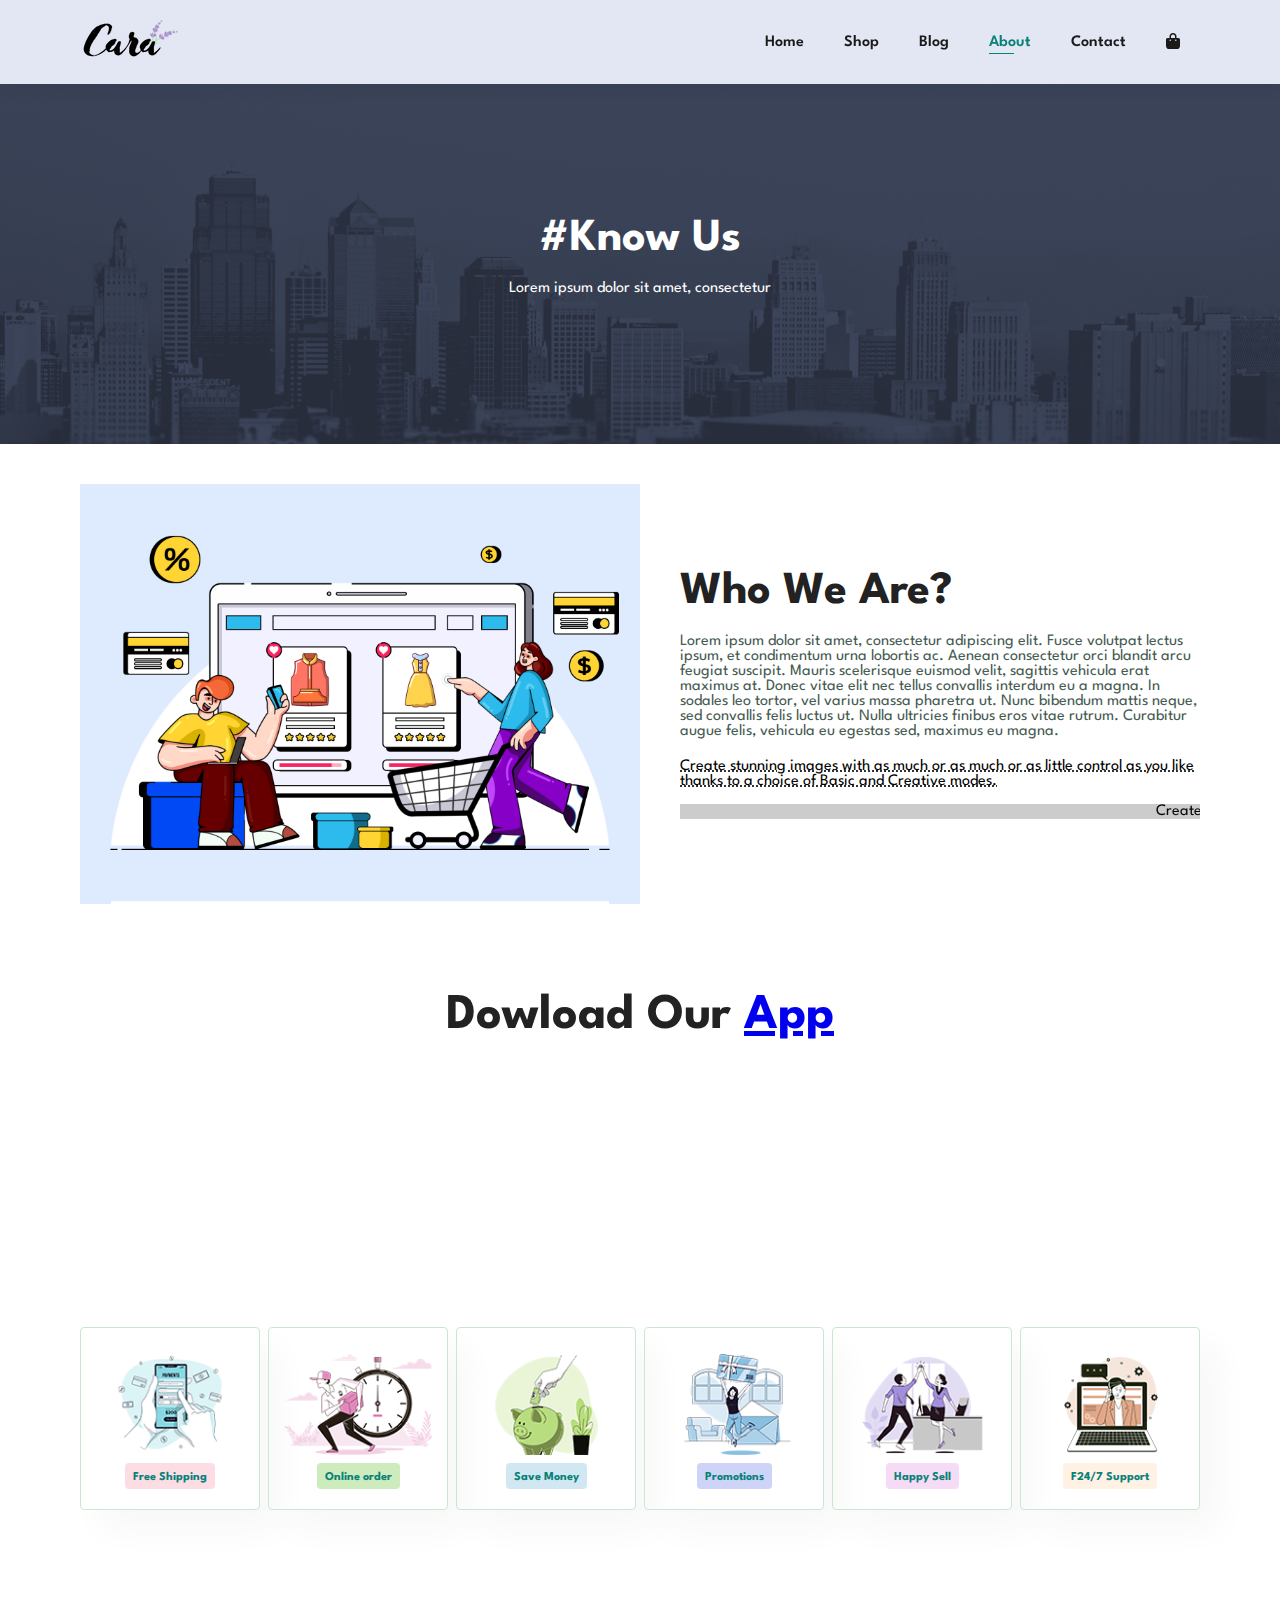
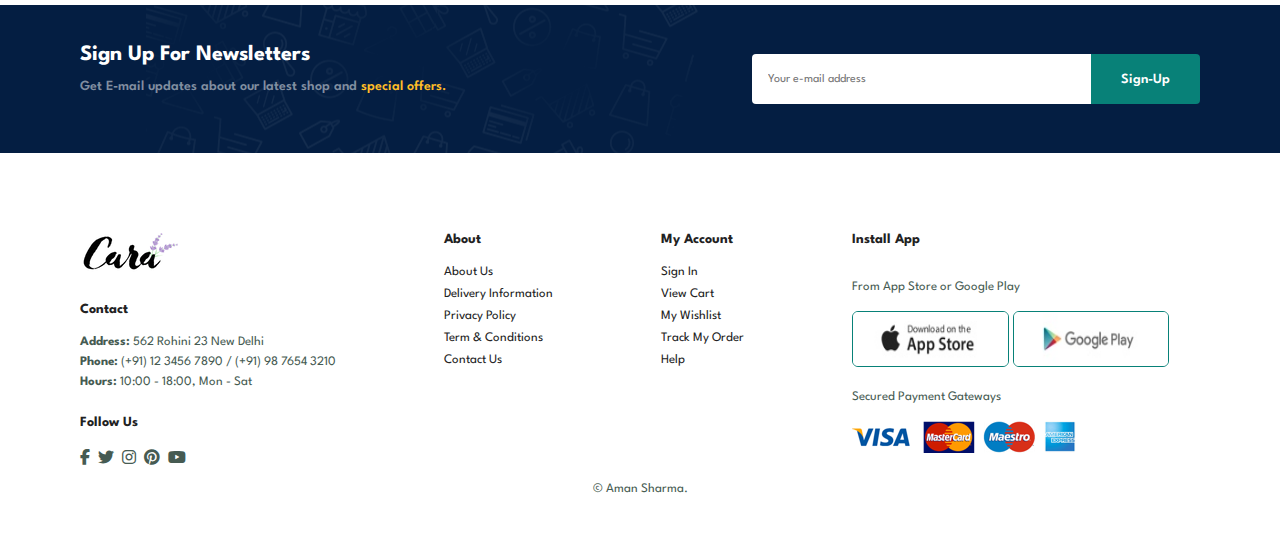
==== about.html @ 6c916ee3 "Add files via upload" ====
<!DOCTYPE html>
<html lang="en">
<head>
    <meta charset="UTF-8">
    <meta http-equiv="X-UA-Compatible" content="IE=edge">
    <meta name="viewport" content="width=device-width, initial-scale=1.0">
    <title>ecom2</title>
    <link rel="stylesheet" href="css/style.css">
    <link rel="stylesheet" href="css/responsive-style.css">
    <link rel="stylesheet" href="https://cdnjs.cloudflare.com/ajax/libs/font-awesome/6.2.0/css/all.min.css">

</head>
<body>
    <section id="header">
        <a href="index.html"><img src="img/logo.png" class="logo" alt=""></a>
        <div>
            <ul id="navbar">
                <li><a href="index.html">Home</a></li>
                <li><a href="shop.html">Shop</a></li>
                <li><a href="blog.html">Blog</a></li>
                <li><a class="active" href="about.html">About</a></li>
                <li><a href="contact.html">Contact</a></li>
                <li id="lg-bag"><a href="cart.html"><i class="fa fa-bag-shopping"></i></a></li>
                <a href="#" id="close" class="fas fa-outdent"></a>
            </ul>
        </div>
        <div id="mobile">
            <a href="cart.html"><i class="fa fa-bag-shopping"></i></a>
            <i id="bar" class="fas fa-outdent"></i>
        </div>
    </section>

    <section id="page-header" class="about-header">
        
        <h2>#Know Us</h2>

        <p>Lorem ipsum dolor sit amet, consectetur</p>
        
    </section>

    <section id="about-head" class="section-p1">
        <img src="img/about/a6.jpg" alt="">
        <div>
            <h2>Who We Are? </h2>
            <p>
                Lorem ipsum dolor sit amet, consectetur 
                adipiscing elit. Fusce volutpat lectus ipsum, 
                et condimentum urna lobortis ac.
                 Aenean consectetur orci blandit arcu feugiat 
                 suscipit. Mauris scelerisque euismod velit,
                  sagittis vehicula erat maximus at. Donec vitae 
                  elit nec tellus convallis interdum eu a magna. 
                  In sodales leo tortor, vel varius massa 
                  pharetra ut. Nunc bibendum mattis neque, 
                  sed convallis felis luctus ut. Nulla ultricies
                   finibus eros vitae rutrum. Curabitur augue 
                   felis, vehicula eu egestas sed, maximus eu 
                   magna.</p>

                   <abbr title="">Create stunning images with as much or as much or as little control as you like
                    thanks to a choice of Basic and Creative modes. </abbr>
                    <br>
                    <br>
                    <marquee bgcolor="#ccc" loop="-1" scrollamount="5" width="100%">Create stunning images with as much or as much or as little control as you like
                        thanks to a choice of Basic and Creative modes.</marquee>
        </div>
    </section>

    <section id="about-app" class="section-p1">
        <h1>Dowload Our <a href="#">App</a></h1>
        <div class="video">
            <video autoplay muted loop src="img/about/1.mp4"></video>
        </div>
    </section>

    <section id="feature" class="section-p1">
        <div class="fe-box">
            <img src="img/features/f1.png" alt="">
            <h6>Free Shipping</h6>
        </div>
        <div class="fe-box">
            <img src="img/features/f2.png" alt="">
            <h6>Online order</h6>
        </div>
        <div class="fe-box">
            <img src="img/features/f3.png" alt="">
            <h6>Save Money</h6>
        </div>
        <div class="fe-box">
            <img src="img/features/f4.png" alt="">
            <h6>Promotions</h6>
        </div>
        <div class="fe-box">
            <img src="img/features/f5.png" alt="">
            <h6>Happy Sell</h6>
        </div>
        <div class="fe-box">
            <img src="img/features/f6.png" alt="">
            <h6>F24/7 Support</h6>
        </div>
    </section>

    

    <section id="newsletter" class="section-p1 section-m1">
        <div class="newstext">
            <h4>Sign Up For Newsletters</h4>
            <p>Get E-mail updates about our latest shop and <Span>special offers.</Span></p>
        </div>
        <form class="form" action="https://sheetdb.io/api/v1/zs05rbu2neoh1" method="post" id="sheetdb-form" >
            <input type="email" placeholder="Your e-mail address" name="data[subscribers]" required>
            <button type="submit" class="normal">Sign-Up</button>
        </form>
    </section>

    <footer class="section-p1">
        <div class="col">
            <img class="logo" src="img/logo.png" alt="">
            <h4>Contact</h4>
            <p><strong>Address:</strong> 562 Rohini 23 New Delhi</p>
            <p><strong>Phone: </strong> (+91) 12 3456 7890 / (+91) 98 7654 3210</p>
            <p><strong>Hours: </strong>10:00 - 18:00, Mon - Sat</p>
            <div class="follow">
                <h4>Follow Us</h4>
                <div class="icon">
                    <i class="fab fa-facebook-f"></i>
                    <i class="fab fa-twitter"></i>
                    <i class="fab fa-instagram"></i>
                    <i class="fab fa-pinterest"></i>
                    <i class="fab fa-youtube"></i>
                </div>
            </div>
        </div>
        <div class="col">
            <h4>About</h4>
            <a href="#">About Us</a>
            <a href="#">Delivery Information</a>
            <a href="#">Privacy Policy</a>
            <a href="#">Term & Conditions</a>
            <a href="#">Contact Us</a>
        </div>
        <div class="col">
            <h4>My Account</h4>
            <a href="#">Sign In</a>
            <a href="#">View Cart</a>
            <a href="#">My Wishlist</a>
            <a href="#">Track My Order</a>
            <a href="#">Help</a>
        </div>
        <div class="col install">
            <h4>Install App</h4>
            <p>From App Store or Google Play</p>
            <div class="row">
                <img src="img/pay/app.jpg" alt="">
                <img src="img/pay/play.jpg" alt="">
            </div>
            <p>Secured Payment Gateways</p>
            <img src="img/pay/pay.png" alt="">
        </div>
        <div class="copyright">
            <p>© Aman Sharma.</p>
        </div>
    </footer>
 

    <script src="js/form.js"></script>
    <script src="js/main.js"></script>
</body>
</html>
---- css/style.css ----
@import url('https://fonts.googleapis.com/css2?family=Spartan:wght@100;200;300;400;500;600;700;800;900&display=swap');
*{
    margin: 0;
    padding: 0;
    box-sizing: border-box;
    font-family: 'Spartan',sans-serif;
}

h1{
    font-size: 50px;
    line-height: 64px;
    color: #222;
}

h2{
    font-size: 46px;
    line-height: 54px;
    color: #222;
}

h4{
    font-size: 20px;
    color: #222;
}

h6{
    font-weight: 700;
    font-size: 12px;
}

p{
    font-size: 16px;
    color: #465b52;
    margin: 15px 0 20px 0;
}

.section-p1{
    padding: 40px 80px;
}

.section-m1{
    margin: 40px 0;
}

button.normal{
    font-size: 14px;
    font-weight: 600;
    padding: 15px 30px;
    color: #000;
    background-color: #fff;
    border-radius: 4px;
    cursor: pointer;
    border: none;
    outline: none;
    transition: 0.2s;
}

button.white{
    font-size: 13px;
    font-weight: 600;
    padding: 11px 18px;
    color: #fff;
    background-color: transparent;
    cursor: pointer;
    border: 1px solid #fff;
    outline: none;
    transition: 0.2s;
}

body{
    width: 100%;
}


/* header start */

#header{
    display: flex;
    align-items: center;
    justify-content: space-between;
    padding: 20px 80px;
    background-color: #e3e6f3;
    box-shadow: 0 5px 15px rgba(0, 0, 0, 0.06);
    z-index: 999;
    position: sticky;
    top: 0;
    left: 0;

}

#navbar{
    display: flex;
    align-items: center;
    justify-content: center;
}
#navbar li{
    list-style: none;
    padding: 0 20px;
    position: relative;
}

#navbar li a{
    text-decoration: none;
    font-size: 16px;
    font-weight: 600;
    color: #1a1a1a;
    transition: 0.3s ease;
}
#navbar li a:hover{
    color: #088178;
}

#navbar li a:hover,
#navbar li a.active{
    color: #088178;
}

#mobile{
    display: none;
    align-items: center;
}
#close{
    display: none;
}

#navbar li a.active::after,
#navbar li a:hover::after{
    content: "";
    width: 30%;
    height: 2%;
    background-color: #088178;
    position: absolute;
    bottom: -4px ;
    left: 20px;
}
/* home page */
    #hero {
        background: url("/img/hero4.png") no-repeat center;
        height: 90vh;
        width: 100%;
        background-size: cover;
        background-position: top 25% right 0;
        padding: 0 80px ;
        display: flex;
        flex-direction: column;
        align-items: flex-start;
        justify-content: center;
    }

#hero h4{
    padding-bottom: 15px;
}

#hero h1{
    color: #088178;
}

#hero button{
    background-image: url("/img/button.png");
    background-color: transparent;
    color: #088178;
    border: 0;
    padding: 14px 80px 14px 65px;
    background-repeat: no-repeat;
    cursor: pointer;
    font-weight: 700;
    font-size: 15px;
}

#feature{
    display: flex;
    align-items: center;
    justify-content: space-between;
    flex-wrap: wrap;
}

#feature .fe-box{
    width: 180px;
    text-align: center;
    padding: 25px 15px ;
    box-shadow: 20px 20px 34px rgba( 0, 0, 0, 0.03);
    border: 1px solid #cce7d0;
    border-radius: 4px;
    margin:  15px 0;
}

#feature .fe-box:hover{
    box-shadow: 10px 10px 54px rgba(70, 62, 221, 0.1);
}

#feature .fe-box h6 {
    display: inline;
    padding: 9px 8px 6px 8px ;
    line-height: 1;
    border-radius: 4px;
    color: #088178;
    background-color: #fddde4;
}

#feature .fe-box:nth-child(2) h6 {
    background-color: #cdebbc;
}
#feature .fe-box:nth-child(3) h6 {
    background-color: #d1e8f2;
}
#feature .fe-box:nth-child(4) h6 {
    background-color: #cdd4f8;
}

#feature .fe-box:nth-child(5) h6 {
    background-color: #f6dbf6;
}

#feature .fe-box:nth-child(6) h6 {
    background-color: #fff2e5;
}

#feature .fe-box img{
    width: 100%;
    margin-bottom: 10px;
}

#product1{
    text-align: center;
}

#product1 .pro-container{
    display: flex;
    justify-content: space-between;
    padding-top: 20px;
    flex-wrap: wrap;
}

#product1 .pro{
    width: 23%;
    min-width: 250px;
    padding: 10px 12px;
    border: 1px solid #cce7d0;
    border-radius: 25px;
    cursor: pointer;
    box-shadow: 20px 20px 30px rgba( 0, 0, 0, 0.02);
    margin: 15px 0;
    transition: 0.2s ease;
    position: relative;
}

#product1 .pro:hover{
    box-shadow: 20px 20px 30px rgba( 0, 0, 0, 0.06);
}

#product1 .pro img{
    width: 100%;
    border-radius: 20px;
}

#product1 .pro .des{
    text-align: start;
    padding: 10px 0;
}

#product1 .pro .des span{
    color: #606063;
    font-size: 12px;
}

#product1 .pro .des h5{
    padding-top: 7px;
    color: #1a1a1a;
    font-size: 14px;
}

#product1 .pro .des i{
    font-size: 12px;
    color: rgb( 245, 181, 25);
}

#product1 .pro .des h4{
    padding-top: 7px;
    font-size: 15px;
    font-weight: 700;
    color: #088178;
}

#product1 .pro .cart{
    width: 40px;
    height: 40px;
    line-height: 40px;
    border-radius: 50px;
    background-color: #e8f6ea;
    color: #088178;
    border: 1px solid #cce7d0;
    position: absolute;
    bottom: 20px;
    right: 10px;
}

#banner{
    display: flex;
    flex-direction: column;
    justify-content: center;
    align-items: center;
    text-align: center;
    background-image: url(/img/banner/b2.jpg);
    width: 100%;
    height: 40vh;
    background-size: cover;
    background-position: center;
}

#banner h4{
    color: #fff;
    font-size: 16px;
}

#banner h2{
    color: #fff;
    font-size: 30px;
    padding: 20px 0;
}

#banner h2 span{
    color: #ef3636
}

#banner button:hover{
    background-color: #088178;
    color: #fff;
}
#sm-banner{
    display: flex;
    justify-content: space-between;
    flex-wrap: wrap;
}

#sm-banner .banner-box{
    display: flex;
    flex-direction: column;
    justify-content: center;
    align-items: flex-start;
    background-image: url(/img/banner/b17.jpg);
    width: 580px;
    height: 50vh;
    background-size: cover;
    background-position: center;
    padding: 30px;
}

#sm-banner .banner-box2{
    background-image: url(/img/banner/b10.jpg);
}

#sm-banner h4{
    color: #fff;
    font-size: 20px;
    font-weight: 300;
}

#sm-banner h2{
    color: #fff;
    font-size: 28px;
    font-weight: 800;
}

#sm-banner span{
    color: #fff;
    font-size: 14px;
    font-weight: 500;
    padding-bottom: 15px;
}

#sm-banner .banner-box:hover button{
    background-color: #088178;
    border: 1px solid #088178;
}
#banner3{
    display: flex;
    justify-content: space-between;
    flex-wrap: wrap;
    padding: 0 80px;
}
#banner3 .banner-box{
    display: flex;
    flex-direction: column;
    justify-content: center;
    align-items: flex-start;
    background-image: url(/img/banner/b7.jpg);
    width: 30%;
    height: 30vh;
    background-size: cover;
    background-position: center;
    padding: 20px;
    margin-bottom: 20px;
}

.banner-box h2{
    color: #fff;
    font-weight: 900;
    font-size: 22px;
}

.banner-box h3{
    color: #ec544e;
    font-weight: 800;
    font-size: 15px;
}

#banner3 .banner-box2{
    background-image: url(/img/banner/b4.jpg);
}
#banner3 .banner-box3{
    background-image: url(/img/banner/b18.jpg);
}

#newsletter{
    display: flex;
    justify-content: space-between;
    flex-wrap: wrap;
    align-items: center;
    background-image: url(/img/banner/b14.png);
    background-repeat: no-repeat;
    background-position: 20% 30%;
    background-color: #041e42;
}

#newsletter h4{
    font-size: 22px;
    font-weight: 700;
    color: #fff;
}

#newsletter p{
    font-size: 14px;
    font-weight: 600;
    color: #818ea0;
}

#newsletter p span{
    color: #ffbd27;
}

#newsletter input{
    height: 3.125rem;
    padding: 0 1.25em;
    font-size: 12px;
    width: 100%;
    border: 1px solid transparent;
    border-radius: 4px;
    outline: none;
    border-top-right-radius: 0;
    border-bottom-right-radius: 0;
}

#newsletter button{
    background-color: #088178;
    color: #fff;
    white-space: nowrap;
    border-top-left-radius: 0;
    border-bottom-left-radius: 0;
}

#newsletter .form{
    display: flex;
    width: 40%;
}

footer{
    display: flex;
    flex-wrap: wrap;
    justify-content: space-between;
}

footer .col{
    display: flex;
    flex-direction: column;
    align-items: flex-start;
}

footer .logo{
    margin-bottom: 30px;
}

footer h4{
    font-size: 14px;
    padding-bottom: 20px;
}

footer p{
    font-size: 13px;
    margin: 0 0 8px 0;
}


footer a{
    font-size: 13px;
    text-decoration: none;
    color: #222;
    margin-bottom: 10px;
}

footer .follow{
    margin-top: 20px;
}

footer .follow i{
    color: #465b52;
    padding-right: 4px;
    cursor: pointer;
}

footer .install .row img{
    border: 1px solid #088178;
    border-radius: 6px;
    width: 45%;
    height: 75%;

}
footer .install img{
    margin: 10px 0 15px 0;
}

footer .install p{
    margin-top: 15px;
}

footer .follow i:hover,
footer a:hover{
    color: #088178;

}

.copyright{
    width: 100%;
    text-align: center;
    padding-top: 15px;
}




/* shop page */

#page-header{
    width: 100%;
    height: 40vh;
    background-size: cover;
    display: flex;
    justify-content: center;
    text-align: center;
    flex-direction: column;
    padding: 14px;
}
#page-header.hero1{
    background-image: url("/img/banner/b1.jpg");
}

#page-header h2,
#page-header p{
    color: #fff;
}

#pagination{
    text-align: center;
}

#pagination a{
    text-decoration: none;
    background-color: #088178;
    padding: 15px 20px;
    border-radius: 4px;
    color: #fff;
    font-weight: 600;
}

#pagination a i{
    font-size: 16px;
    font-weight: 600;
}

/* single product */

#prodetails{
    display: flex;
    margin: 20px;
}
 
#prodetails .single-pro-image {
    width: 40%;
    margin-right: 50px;
} 
 .small-img-group{
    display: flex;
    justify-content: space-between;
} 
.small-img-col{
    flex-basis: 24%;
    cursor: pointer;
}

#prodetails .single-pro-details{
    width: 50%;
    padding-top: 30px;
}

#prodetails .single-pro-details h4{
    padding: 40px 0 20px 0;
}

#prodetails .single-pro-details h2{
    font-size: 26px;
}


#prodetails .single-pro-details select{
    display: block;
    padding: 5px 10px;
    margin-bottom: 10px ;
}

#prodetails .single-pro-details input{
    width: 50px;
    height: 47px;
    padding-left: 10px;
    font-size: 16px;
    margin-right: 10px;
}
#prodetails .single-pro-details input:focus{
    outline: none;
}

#prodetails .single-pro-details {
padding: 40px 0 20px 0;
}
#prodetails .single-pro-details button{
    background: #088178;
    color: #fff;

}

#prodetails .single-pro-details span{
    line-height: 25px;
}


/* blob page */

#page-header.blog-header{
    background-image: url("/img/banner/b19.jpg");
    
}

#blog{
    padding: 150px 150px 0 150px;
}

#blog .blog-box{
    display: flex;
    align-items: center;
    width: 100%;
    position: relative;
    padding-bottom: 90px;
}

#blog .blog-img{
    width: 50%;
    margin-right: 40px;
}

#blog img{
    width: 100%;
    height: 300px;
    object-fit: cover;
}
#blog .blog-details{
    width: 50%;
}

#blog .blog-details a{
    text-decoration: none;
    font-size: 11px;
    position: relative;
    color: #000;
    font-weight: 700;
    transition: 0.3s;
}
#blog .blog-details a::after{
    content: "";
    width: 50px;
    height: 1px;
    background-color: #000;
    position: absolute;
    top: 4px;
    right: -60px;
}


#blog .blog-details a:hover{
    color: #088178;
}
#blog .blog-details a:hover::after{
    background-color: #088178;
}

#blog .blog-box h1{
    position: absolute;
    top: -40px;
    left: 0;
    font-size: 70px;
    font-weight: 700;
    color: #c9cbce;
    z-index: -9;
}

/* About page */

#page-header.about-header{
    background-image: url(/img/about/banner.png);

}

#about-head img{
    width: 50%;
    height: auto;
}
#about-head{
    display: flex;
    align-items: center;
}

#about-head div{
    padding-left: 40px;
}

#about-app{
    text-align: center;
}

#about-app .video{
    width: 70%;
    height: 100%;
    margin: 30px auto 0 auto;
}
#about-app .video video{
    width: 100%;
    height: 100%;
    border-radius: 20px;
}

/* Contact page */

#contact-details{
    display: flex;
    align-items: center;
    justify-content: space-between;
}
#contact-details .details{
    width: 40%;
}
#contact-details .details span,
#form-details form span{
    font-size: 12px;
}
#contact-details .details h2,
#form-details form h2{
    font-size: 26px;
    line-height: 35px;
    padding: 20px 0;
}
#contact-details .details h3{
    font-size: 16px;
    padding-bottom: 15px;
}

#contact-details .details li{
    list-style: none;
    display: flex;
    padding: 10px 0;
}
#contact-details .details li i{
    font-size: 14px;
    padding-right: 22px;
}
#contact-details .details li p{
    margin: 0;
    font-size: 14px;
}

#contact-details .map{
    width: 55%;
    height: 400px;
}
#contact-details .map iframe{
    width: 100%;
    height: 100%;
}

#form-details form{
    width: 65%;
    display: flex;
    flex-direction: column;
    align-items: flex-start;
}

#form-details form input,
#form-details form textarea{
    width: 100%;
    padding: 12px 15px;
    outline: none;
    margin-bottom: 20px;
    border: 1px solid #e1e1e1;
}
#form-details form button{
    background-color: #088178;
    color: #fff;
}

#form-details .people div{
    padding-bottom: 25px;
    display: flex;
    align-items: flex-start;
}
#form-details .people div img{
    width: 65px;
    height: 65px;
    object-fit: cover;
    margin-right: 15px;
}
#form-details{
    display: flex;
    justify-content: space-between;
    margin: 30px;
    padding: 80px;border:1px solid #e1e1e1;
}
#form-details .people div p{
    margin: 0;
    font-size: 13px;
    line-height: 25px;
}

#form-details .people div p span{
    display: block;
    font-size: 16px;
    font-weight: 600;
    color: #000;
}

/* cart page */
#cart{
    overflow-x: auto;
}
#cart table{
    width: 100%;
    border-collapse: collapse;
    table-layout: fixed;
    white-space: nowrap;
}

#cart table img{
    width: 70px;
}

#cart table td:nth-child(1){
    width: 100%;
    text-align: center;
}
#cart table td:nth-child(2){
    width: 150%;
    text-align: center;
}
#cart table td:nth-child(3){
    width: 250%;
    text-align: center;
}
#cart table td:nth-child(4),
#cart table td:nth-child(5),
#cart table td:nth-child(6){
    width: 150%;
    text-align: center;
}

#cart table td:nth-child(5) input{
    width: 70px;
    padding: 10px 5px 10px 15px;
}

#cart table thead{
    border: 1px solid #e2e9e1;
    border-left: none;
    border-right: none;
}
#cart table thead td{
    font-weight: 700;
    text-transform: uppercase;
    font-size: 13px;
    padding: 18px 0;
}
#cart table tbody tr td{
    padding-top: 15px;
}
#cart table tbody td {
    font-size: 13px;
}

#cart-add{
    display: flex;
    flex-wrap: wrap;
    justify-content: space-between;
}
#coupon{
    width: 50%;
    margin-bottom: 30px;
}
#coupon h3,
#subtotal h3{
    padding-bottom: 15px;
}
#coupon input{
    padding: 10px 20px;
    outline: none;
    width: 60%;
    margin-right: 10px;
    border: 1px solid #e2e9e1;
}
#coupon button,
#subtotal button{
    background-color:#088178;
    color: #fff;
    padding: 12px 20px;
}

#subtotal{
    width: 50%;
    margin-bottom: 30px;
    border: 1px solid #e2e9e1;
    padding: 30px;
}
#subtotal table{
    border-collapse: collapse;
    width: 100%;
    margin-bottom: 20px;
}
#subtotal table td{
    width: 50%;
    border: 1px solid #e2e9e1;
    padding: 10px;
    font-size: 13px;
}


/* start media quert */
---- css/responsive-style.css ----
@media (max-width:768px){
    #header {
        padding: 20px 40px;
    }
    .section-p1 {
        padding: 40px 40px;
    }

    #navbar {
        display: flex;
        flex-direction: column;
        align-items: flex-start;
        justify-content: flex-start;
        position: fixed;
        top: 0;
        right: -300px;
        height: 100vh;
        width: 300px;
        background-color: #E3E6F3;
        box-shadow: 0 40px 60px rgba(0, 0, 0, 0.1);
        padding: 80px 0 0 10px;
        transition: 0.3s;
    }

    #navbar.active{
        right: 0px;
        top: 20px;
    }

    #navbar li{
        margin-bottom: 25px;
    }
    #mobile{
        display: flex;
        align-items: center;
    }
    #mobile i{
        color: #1a1a1a;
        font-size: 24px;
        padding-left: 20px;
    }
    #close{
        display: initial;
        position: absolute;
        top: 10px;
        right: 45px;
        color: #222;
        font-size: 24px;
    }
    #lg-bag{
        display: none;
    }

    #hero {
        
        height: 70vh;
        padding: 0 80px;
        background-position: top 30% right 30%;
    }

    #feature {
        justify-content: center;
    }
    #feature .fe-box {
        margin: 15px 15px;
    }
    #product1 .pro-container{
        justify-content: center;
    }
    #product1 .pro{
        margin: 15px ;
    }
    #banner{
        height: 20vh;
    }
    #sm-banner .banner-box{
        min-width: 100%;
        height: 30vh;
    }
    #banner3{
        padding: 0 40px;
    }
    #banner3 .banner-box{
        min-width: 28%;
    }

    #newsletter .form{
        width: 70%;
    }

    /* contact page */

    #form-details{
        padding: 40px;
    }
    #form-details form{
        width: 50%;
    }


}

@media (max-width:477px) {
    #header{
        padding: 20px 30px;
    }
    #navbar{
        padding: 10px 30px;
    }
    #hero{
        padding: 0 20px;
        background-position: 55%;
    }
    h1{
        font-size: 38px;
    }
    h2{
        font-size: 32px;
    }
    .section-p1{
        padding: 20px;
    }
    #feature .fe-box{
        width: 155px;
        margin: 0 0 15px 0;
    }
    #feature{
        justify-content: space-around;
    }
    #product1 .pro{
        width: 100%;
    }
    #banner{
        height: 40vh;
    }
    #sm-banner .banner-box{
        height: 40vh;
    }
    #sm-banner .banner-box2{
        margin-top: 20px;
    }
    #banner3{
        padding: 0 20px;
    }
    #banner3 .banner-box{
        width: 100%;
    }
    #newsletter .form{
        width: 100%;
    }
    #newsletter{
        padding: 40px 20px;
    }
    .copyright{
        text-align: start;
    }
    .col{
        padding-top: 20px
    }
    /* single product */

    #prodetails{
        display: flex;
        flex-direction: column;
    }
    #prodetails .single-pro-image{
        width: 100%;
        margin-right: 0;
    }
    #prodetails .single-pro-details{
        width: 100%;
    }

    /* blog page */

    #blog{
        padding: 100px 20px 0 20px;
    }
    #blog .blog-img{
        width: 100%;
        margin-right: 0px;
        margin-bottom: 30px;
    }

    #blog .blog-box {
        display: flex;
        flex-direction: column;
        align-items: flex-start;
    }
    #blog .blog-details{
        width: 100%;
    }

    /* about page */

    #about-head{
        flex-direction: column;
    }

    #about-head img{
        width: 100%;
        margin-bottom: 20px;
    }

    #about-head div{
        padding-left: 0;
    }
    #about-app .video{
        width: 100%;
    }

    /* contact-page */

    #contact-details{
        flex-direction: column;
    }
    #contact-details .details {
        width: 95%;
        margin-bottom: 30px;
    }

    #contact-details .map{
        width: 95%;
    }
    #form-details{
        
        padding: 30px 10px 0 10px;
        flex-wrap: wrap;
        width: 85%;
        
    }
    #form-details form{
        width: 100%;
        margin-bottom: 30px;
        
    }
/* cart-page */
    #cart-add{
        flex-direction: column;
    }
    #coupon,
    #subtotal{
        width: 100%;
    }

}
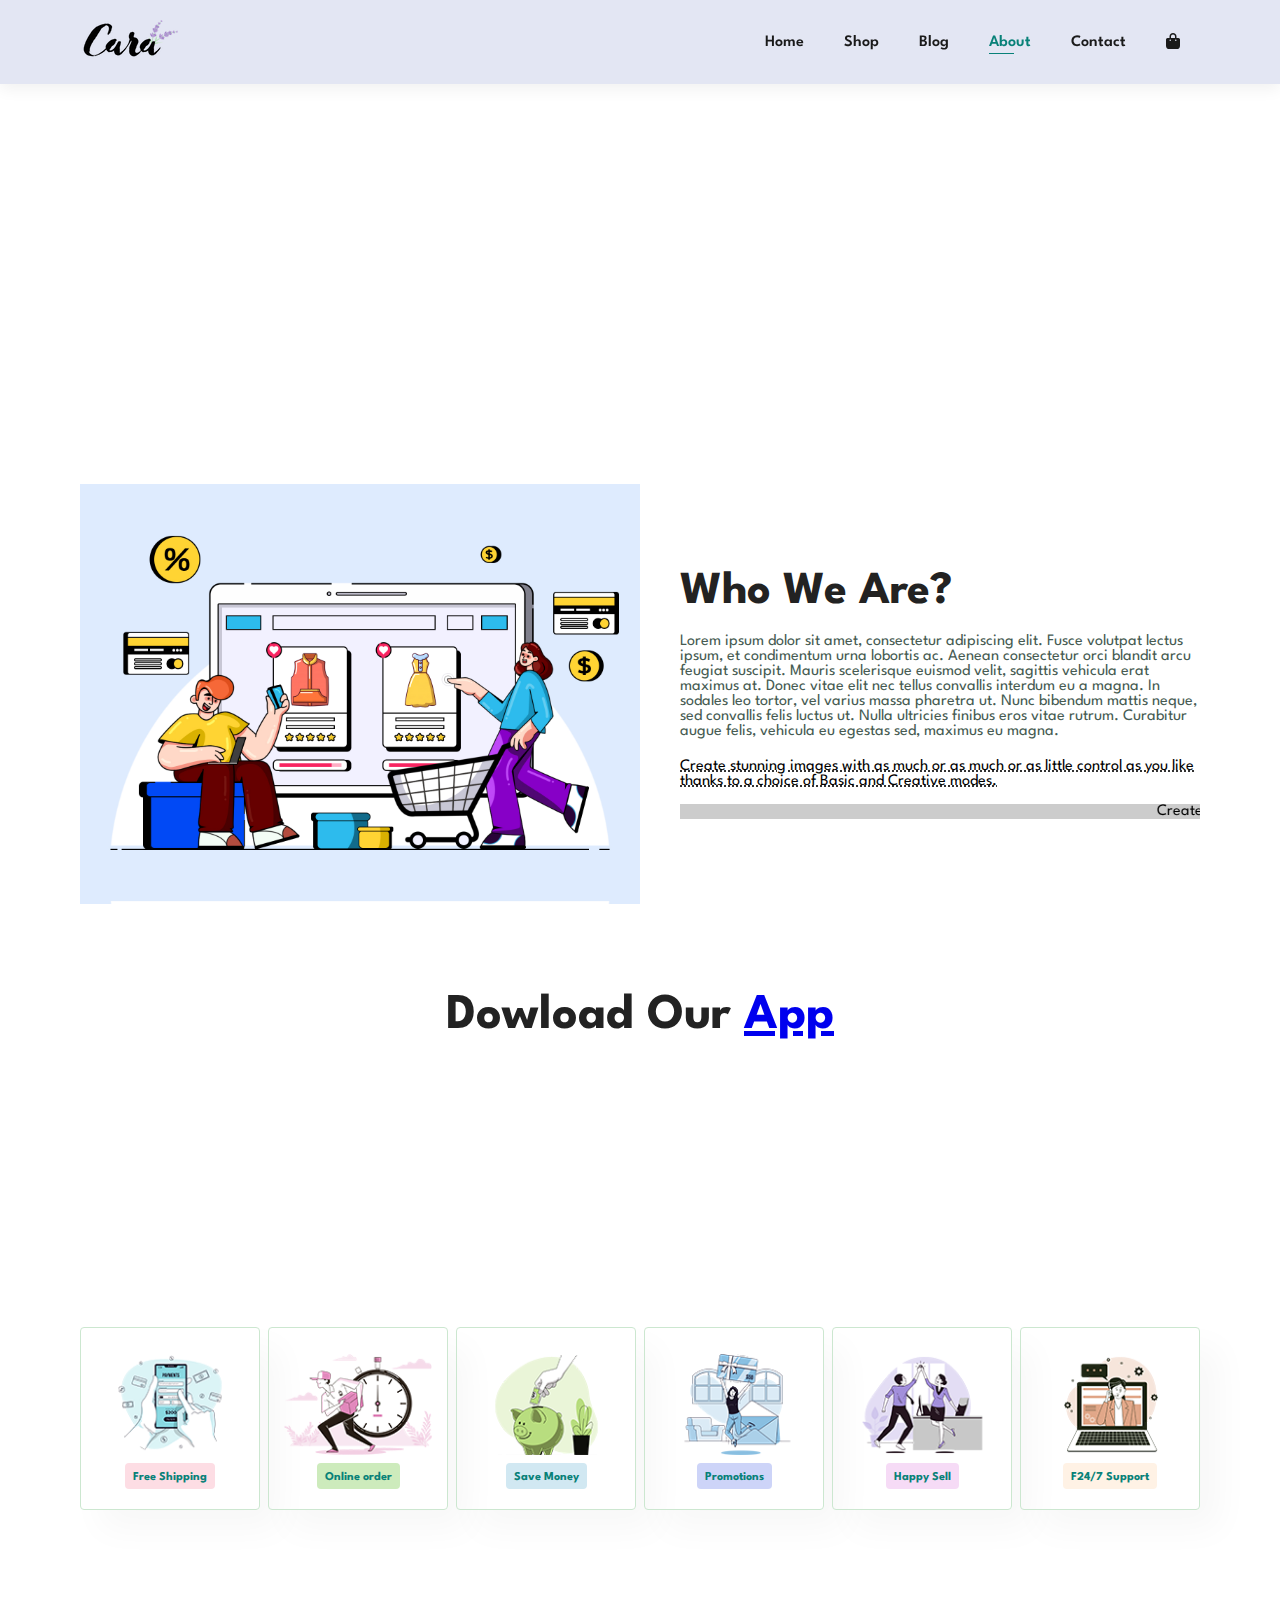
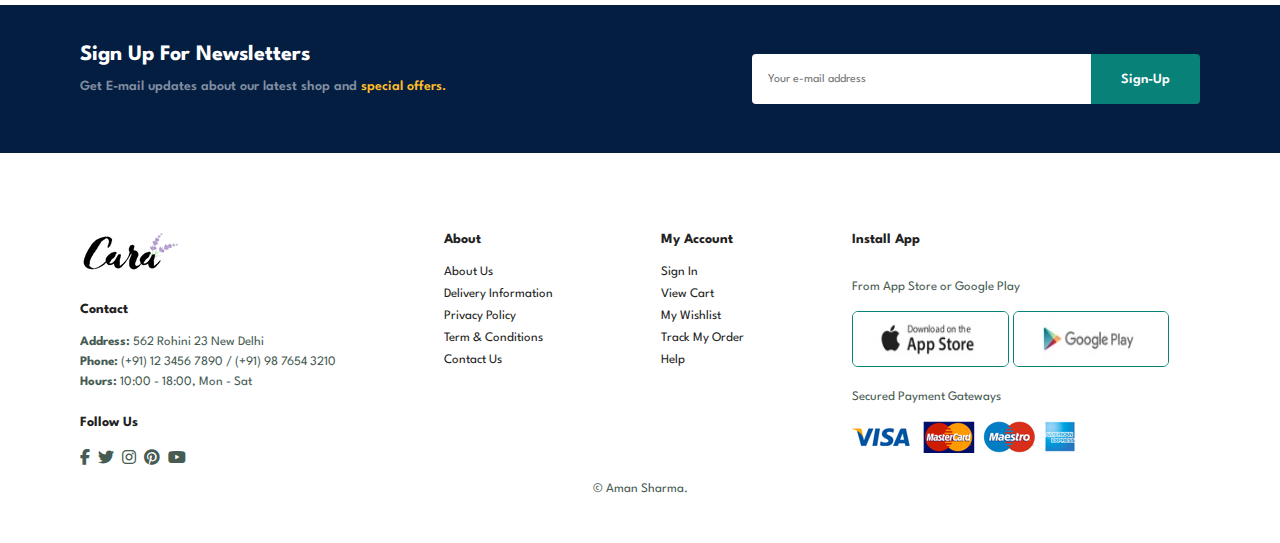
==== commit 07f69583: "Update about.html" ====
--- a/about.html
+++ b/about.html
@@ -107,7 +107,7 @@
             <h4>Sign Up For Newsletters</h4>
             <p>Get E-mail updates about our latest shop and <Span>special offers.</Span></p>
         </div>
-        <form class="form" action="https://sheetdb.io/api/v1/zs05rbu2neoh1" method="post" id="sheetdb-form" >
+        <form class="form" action="https://sheetdb.io/api/v1/frzac005ry1cy" method="post" id="sheetdb-form" >
             <input type="email" placeholder="Your e-mail address" name="data[subscribers]" required>
             <button type="submit" class="normal">Sign-Up</button>
         </form>
@@ -166,4 +166,4 @@
     <script src="js/form.js"></script>
     <script src="js/main.js"></script>
 </body>
-</html>+</html>
--- a/css/style.css
+++ b/css/style.css
@@ -135,7 +135,7 @@
 }
 /* home page */
     #hero {
-        background: url("/img/hero4.png") no-repeat center;
+        background: url("https://github.com/amansharma049/ecom3/blob/main/img/hero4.png?raw=true") no-repeat center;
         height: 90vh;
         width: 100%;
         background-size: cover;
@@ -156,7 +156,7 @@
 }
 
 #hero button{
-    background-image: url("/img/button.png");
+    background-image: url("../img/button.png");
     background-color: transparent;
     color: #088178;
     border: 0;
@@ -300,7 +300,7 @@
     justify-content: center;
     align-items: center;
     text-align: center;
-    background-image: url(/img/banner/b2.jpg);
+    background-image: url(../img/banner/b2.jpg);
     width: 100%;
     height: 40vh;
     background-size: cover;
@@ -337,7 +337,7 @@
     flex-direction: column;
     justify-content: center;
     align-items: flex-start;
-    background-image: url(/img/banner/b17.jpg);
+    background-image: url(https://github.com/amansharma049/ecom3/blob/main/img/banner/b17.jpg?raw=true);
     width: 580px;
     height: 50vh;
     background-size: cover;
@@ -346,7 +346,7 @@
 }
 
 #sm-banner .banner-box2{
-    background-image: url(/img/banner/b10.jpg);
+    background-image: url(https://github.com/amansharma049/ecom3/blob/main/img/banner/b10.jpg?raw=true);
 }
 
 #sm-banner h4{
@@ -383,7 +383,7 @@
     flex-direction: column;
     justify-content: center;
     align-items: flex-start;
-    background-image: url(/img/banner/b7.jpg);
+    background-image: url(https://github.com/amansharma049/ecom3/blob/main/img/banner/b7.jpg?raw=true);
     width: 30%;
     height: 30vh;
     background-size: cover;
@@ -405,10 +405,10 @@
 }
 
 #banner3 .banner-box2{
-    background-image: url(/img/banner/b4.jpg);
+    background-image: url(https://github.com/amansharma049/ecom3/blob/main/img/banner/b4.jpg?raw=true);
 }
 #banner3 .banner-box3{
-    background-image: url(/img/banner/b18.jpg);
+    background-image: url(https://github.com/amansharma049/ecom3/blob/main/img/banner/b18.jpg?raw=true);
 }
 
 #newsletter{
@@ -416,7 +416,7 @@
     justify-content: space-between;
     flex-wrap: wrap;
     align-items: center;
-    background-image: url(/img/banner/b14.png);
+    background-image: url(https://github.com/amansharma049/ecom3/blob/main/img/banner/b14.png?raw=true);
     background-repeat: no-repeat;
     background-position: 20% 30%;
     background-color: #041e42;
@@ -550,7 +550,7 @@
     padding: 14px;
 }
 #page-header.hero1{
-    background-image: url("/img/banner/b1.jpg");
+    background-image: url(https://github.com/amansharma049/ecom3/blob/main/img/banner/b1.jpg?raw=true);
 }
 
 #page-header h2,
@@ -644,7 +644,7 @@
 /* blob page */
 
 #page-header.blog-header{
-    background-image: url("/img/banner/b19.jpg");
+    background-image: url(https://github.com/amansharma049/ecom3/blob/main/img/banner/b19.jpg?raw=true);
     
 }
 
@@ -713,7 +713,7 @@
 /* About page */
 
 #page-header.about-header{
-    background-image: url(/img/about/banner.png);
+    background-image: url(https://github.com/amansharma049/ecom3/blob/main/img/about/banner.png?raw=true);
 
 }
 
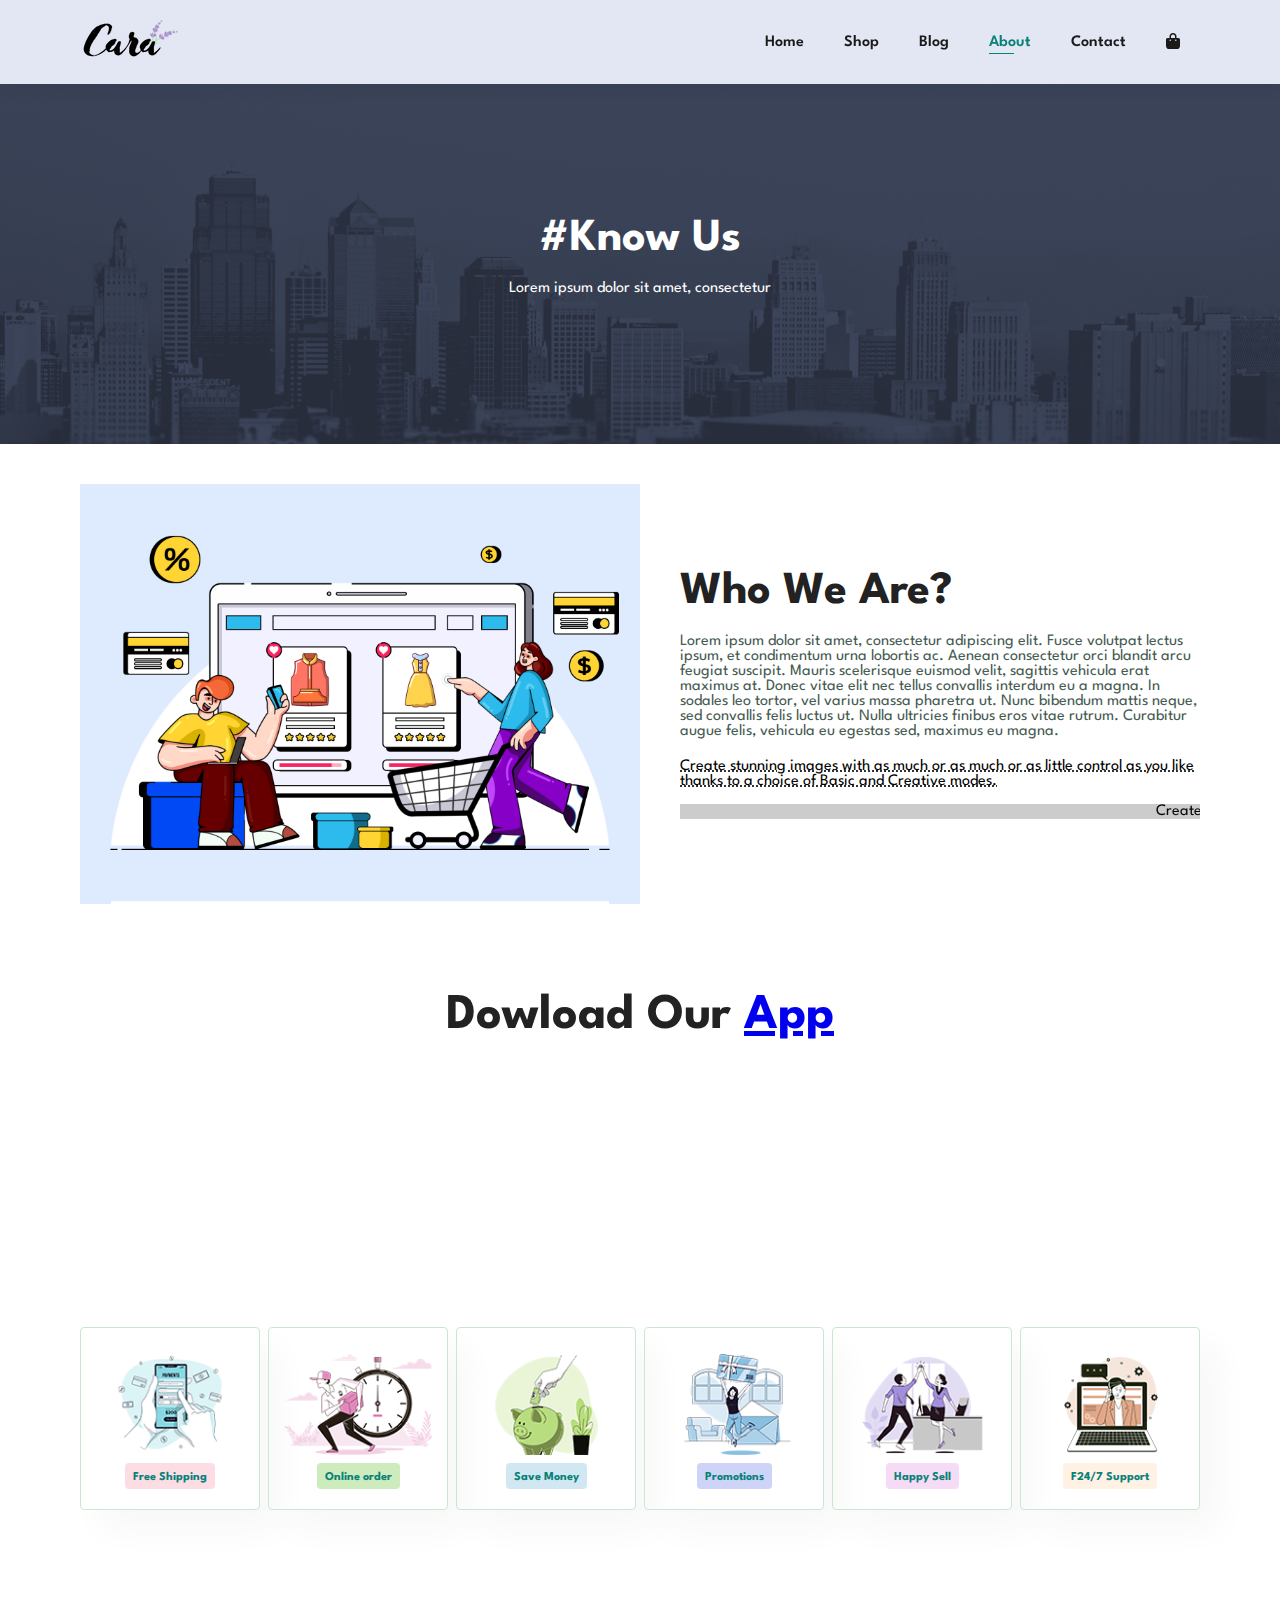
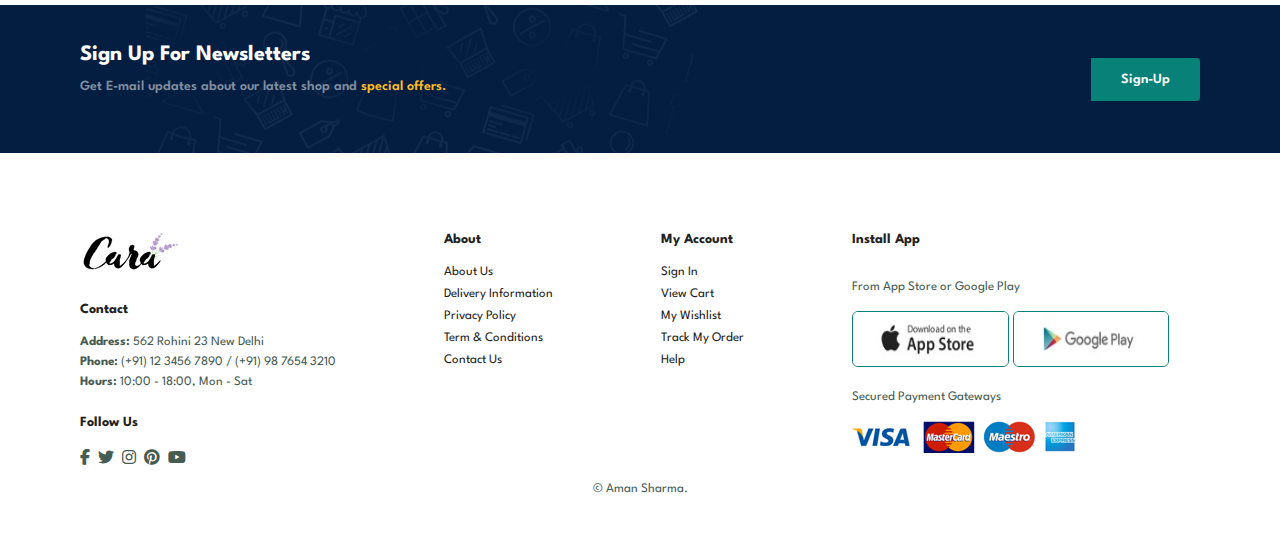
==== commit 6b449688: "Update about.html" ====
--- a/about.html
+++ b/about.html
@@ -107,10 +107,7 @@
             <h4>Sign Up For Newsletters</h4>
             <p>Get E-mail updates about our latest shop and <Span>special offers.</Span></p>
         </div>
-        <form class="form" action="https://sheetdb.io/api/v1/frzac005ry1cy" method="post" id="sheetdb-form" >
-            <input type="email" placeholder="Your e-mail address" name="data[subscribers]" required>
-            <button type="submit" class="normal">Sign-Up</button>
-        </form>
+        <a href="signup.html"><button class="normal">Sign-Up</button></a>
     </section>
 
     <footer class="section-p1">
--- a/css/style.css
+++ b/css/style.css
@@ -135,7 +135,7 @@
 }
 /* home page */
     #hero {
-        background: url("https://github.com/amansharma049/ecom3/blob/main/img/hero4.png?raw=true") no-repeat center;
+        background: url("../img/hero4.png") no-repeat center;
         height: 90vh;
         width: 100%;
         background-size: cover;
@@ -337,7 +337,7 @@
     flex-direction: column;
     justify-content: center;
     align-items: flex-start;
-    background-image: url(https://github.com/amansharma049/ecom3/blob/main/img/banner/b17.jpg?raw=true);
+    background-image: url(../img/banner/b17.jpg);
     width: 580px;
     height: 50vh;
     background-size: cover;
@@ -346,7 +346,7 @@
 }
 
 #sm-banner .banner-box2{
-    background-image: url(https://github.com/amansharma049/ecom3/blob/main/img/banner/b10.jpg?raw=true);
+    background-image: url(../img/banner/b10.jpg);
 }
 
 #sm-banner h4{
@@ -383,7 +383,7 @@
     flex-direction: column;
     justify-content: center;
     align-items: flex-start;
-    background-image: url(https://github.com/amansharma049/ecom3/blob/main/img/banner/b7.jpg?raw=true);
+    background-image: url(../img/banner/b7.jpg);
     width: 30%;
     height: 30vh;
     background-size: cover;
@@ -405,10 +405,10 @@
 }
 
 #banner3 .banner-box2{
-    background-image: url(https://github.com/amansharma049/ecom3/blob/main/img/banner/b4.jpg?raw=true);
+    background-image: url(../img/banner/b4.jpg);
 }
 #banner3 .banner-box3{
-    background-image: url(https://github.com/amansharma049/ecom3/blob/main/img/banner/b18.jpg?raw=true);
+    background-image: url(../img/banner/b18.jpg);
 }
 
 #newsletter{
@@ -416,7 +416,7 @@
     justify-content: space-between;
     flex-wrap: wrap;
     align-items: center;
-    background-image: url(https://github.com/amansharma049/ecom3/blob/main/img/banner/b14.png?raw=true);
+    background-image: url(../img/banner/b14.png);
     background-repeat: no-repeat;
     background-position: 20% 30%;
     background-color: #041e42;
@@ -550,7 +550,7 @@
     padding: 14px;
 }
 #page-header.hero1{
-    background-image: url(https://github.com/amansharma049/ecom3/blob/main/img/banner/b1.jpg?raw=true);
+    background-image: url(../img/banner/b1.jpg);
 }
 
 #page-header h2,
@@ -644,7 +644,7 @@
 /* blob page */
 
 #page-header.blog-header{
-    background-image: url(https://github.com/amansharma049/ecom3/blob/main/img/banner/b19.jpg?raw=true);
+    background-image: url(../img/banner/b19.jpg);
     
 }
 
@@ -713,7 +713,7 @@
 /* About page */
 
 #page-header.about-header{
-    background-image: url(https://github.com/amansharma049/ecom3/blob/main/img/about/banner.png?raw=true);
+    background-image: url(../img/about/banner.png);
 
 }
 
@@ -850,14 +850,17 @@
 #cart table{
     width: 100%;
     border-collapse: collapse;
-    table-layout: fixed;
-    white-space: nowrap;
+    table-layout: auto;
+    white-space: normal;
 }
 
 #cart table img{
     width: 70px;
 }
-
+#cart table td{
+    text-align: center;
+}
+/*
 #cart table td:nth-child(1){
     width: 100%;
     text-align: center;
@@ -875,10 +878,10 @@
 #cart table td:nth-child(6){
     width: 150%;
     text-align: center;
-}
+}*/
 
 #cart table td:nth-child(5) input{
-    width: 70px;
+    width: 40px;
     padding: 10px 5px 10px 15px;
 }
 
@@ -891,7 +894,7 @@
     font-weight: 700;
     text-transform: uppercase;
     font-size: 13px;
-    padding: 18px 0;
+    padding: 18px ;
 }
 #cart table tbody tr td{
     padding-top: 15px;
